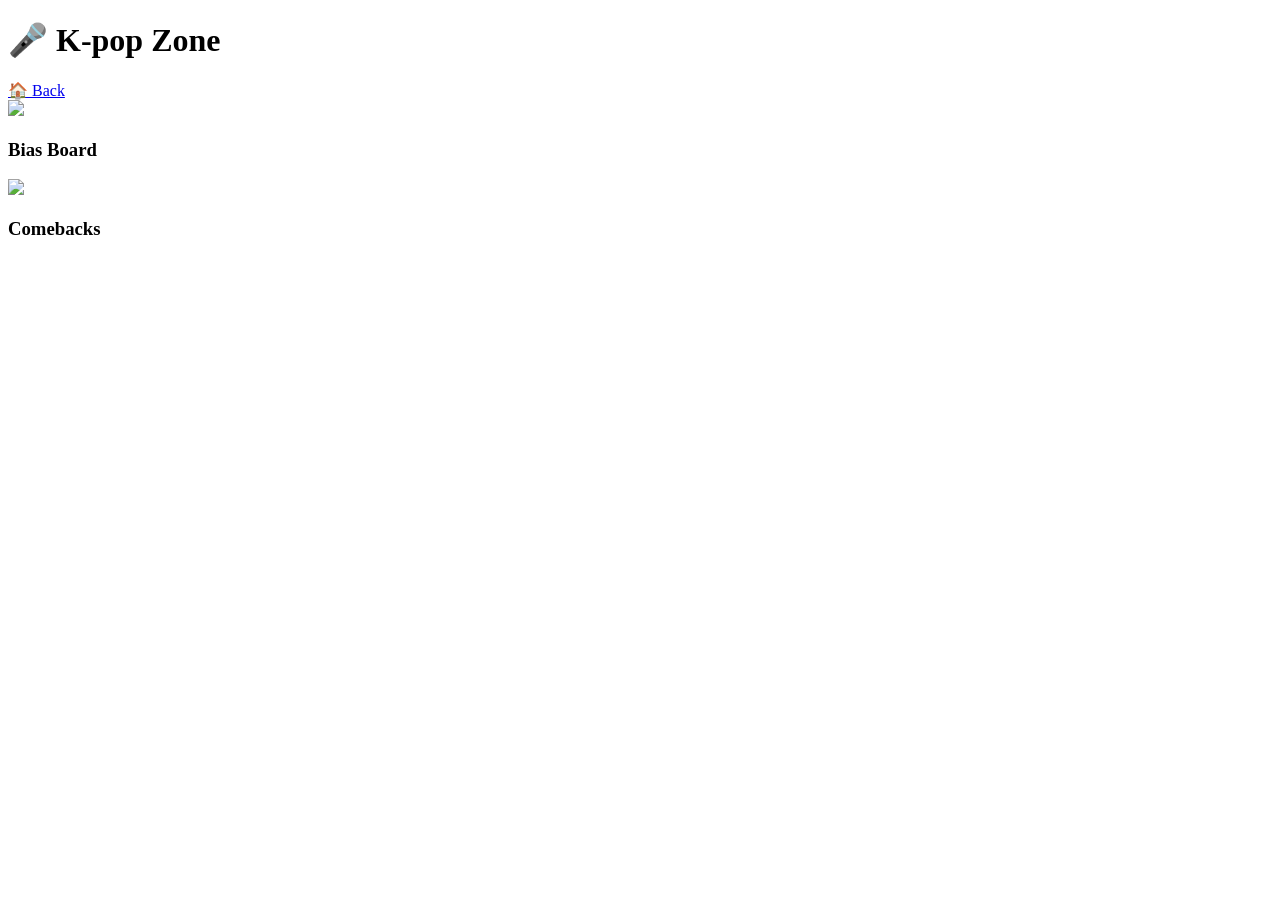
==== kpop.html @ bf82dd33 "Create kpop.html" ====
<!DOCTYPE html>
<html>
<head>
  <title>K-pop Zone</title>
  <link rel="stylesheet" href="style.css">
</head>

<body>

<header>
  <h1>🎤 K-pop Zone</h1>
</header>

<nav>
  <a href="index.html">🏠 Back</a>
</nav>

<section class="grid">

  <div class="card">
    <img src="https://images.unsplash.com/photo-1521337706264-a414f153a5e2">
    <h3>Bias Board</h3>
  </div>

  <div class="card">
    <img src="https://images.unsplash.com/photo-1511671782779-c97d3d27a1d4">
    <h3>Comebacks</h3>
  </div>

</section>

</body>
</html>
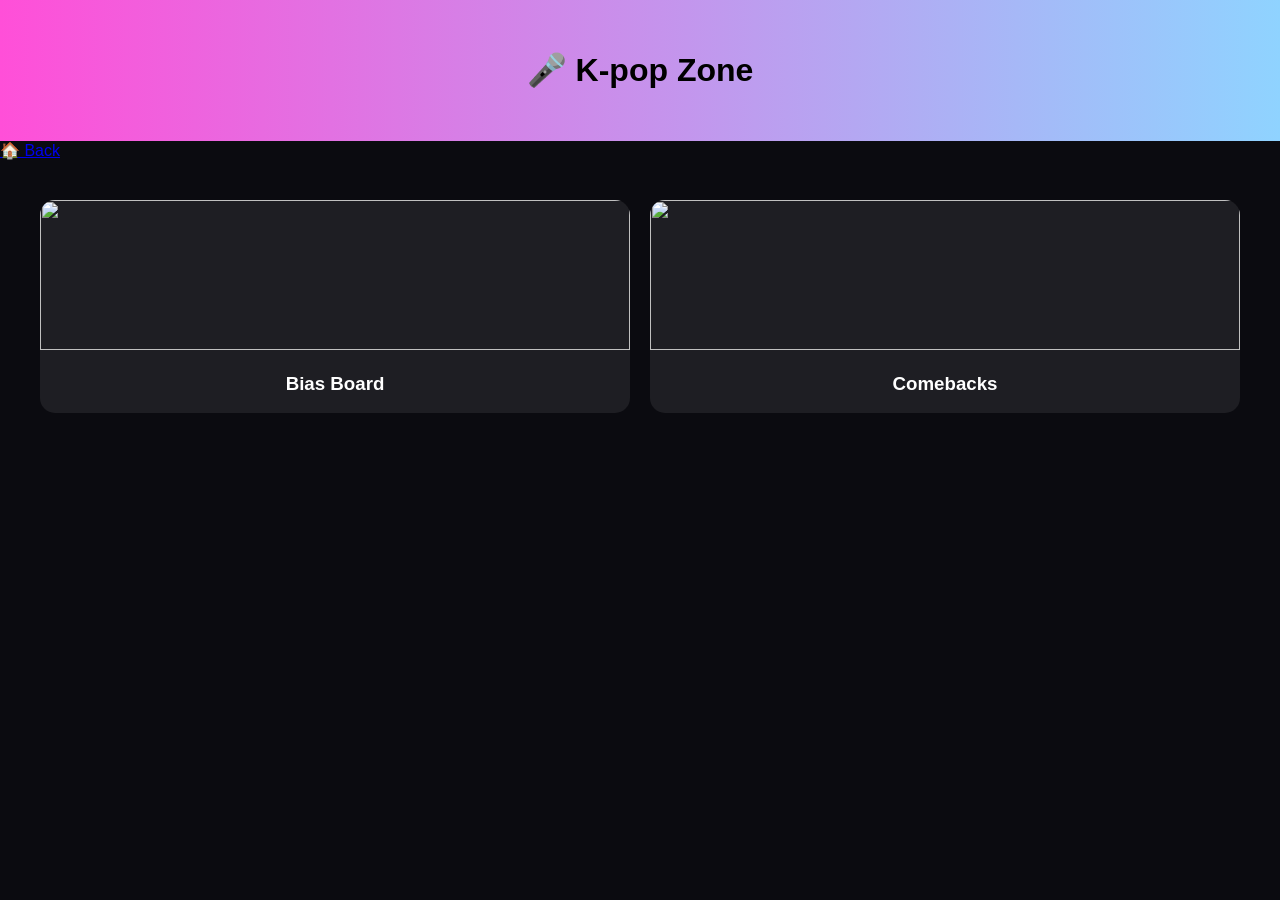
==== commit fe567927: "Update kpop.html" ====
--- a/kpop.html
+++ b/kpop.html
@@ -18,12 +18,12 @@
 <section class="grid">
 
   <div class="card">
-    <img src="https://images.unsplash.com/photo-1521337706264-a414f153a5e2">
+    <img src="https://stock.adobe.com/images/k-pop-star-text-effect/476465788">
     <h3>Bias Board</h3>
   </div>
 
   <div class="card">
-    <img src="https://images.unsplash.com/photo-1511671782779-c97d3d27a1d4">
+    <img src="https://stock.adobe.com/images/four-korean-girls-sing-on-stage-during-a-concert-a-popular-group/613953214">
     <h3>Comebacks</h3>
   </div>
 
--- a/style.css
+++ b/style.css
@@ -0,0 +1,61 @@
+body {
+  margin: 0;
+  font-family: Arial;
+  background: #0b0b10;
+  color: white;
+}
+
+header {
+  text-align: center;
+  padding: 30px;
+  background: linear-gradient(90deg, #ff4fd8, #8fd3ff);
+  color: black;
+}
+
+.hub {
+  display: flex;
+  justify-content: center;
+  gap: 30px;
+  margin: 50px;
+}
+
+.portal {
+  padding: 30px;
+  border-radius: 20px;
+  text-decoration: none;
+  color: white;
+  font-size: 20px;
+  transition: 0.3s;
+}
+
+.portal:hover {
+  transform: scale(1.05);
+}
+
+.roblox {
+  background: linear-gradient(90deg, #8fd3ff, #ff4fd8);
+}
+
+.kpop {
+  background: linear-gradient(90deg, #ff2e63, #ffb6ff);
+}
+
+.grid {
+  display: grid;
+  grid-template-columns: repeat(auto-fit, minmax(200px, 1fr));
+  gap: 20px;
+  padding: 40px;
+}
+
+.card {
+  background: rgba(255,255,255,0.08);
+  border-radius: 15px;
+  overflow: hidden;
+  text-align: center;
+}
+
+.card img {
+  width: 100%;
+  height: 150px;
+  object-fit: cover;
+}
